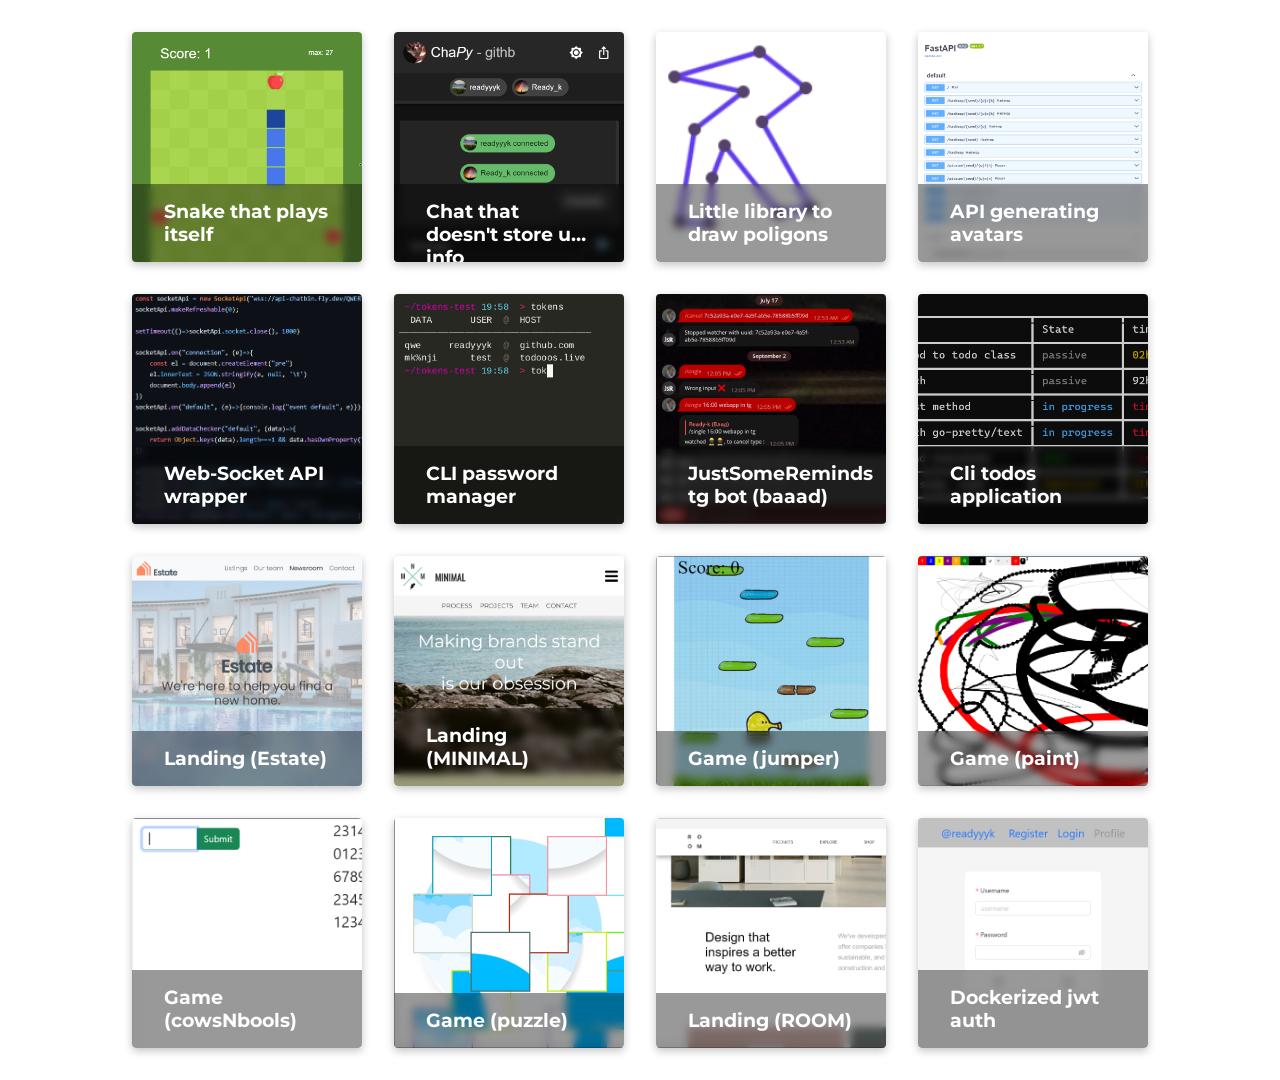
==== index.html @ a76940ec "1.0.0" ====
<!DOCTYPE html>
<html lang="en">
<head>
    <meta charset="UTF-8">
    <meta name="viewport" content="width=device-width, initial-scale=1.0">
    <link rel="shortcut icon" href="./assets/readyk.ico" type="image/x-icon">
    <title> readyyyk </title>

    <link rel="stylesheet" href="index.css">
</head>
<body>
    <main>
        <a class="card" href="/snake">
            <h3> Snake that plays itself </h3>
        </a>
        <a class="card" href="https://chapy.netlify.app">
            <h3> Chat that doesn't store ur info </h3>
        </a>
        <a class="card" href="https://github.com/readyyyk/poligon-js">
            <h3> Little library to draw poligons </h3>
        </a>
        <a class="card" href="https://github.com/readyyyk/py-randimg">
            <h3> API generating avatars </h3>
        </a>
        <a class="card" href="https://github.com/readyyyk/SocketApi">
            <h3> Web-Socket API wrapper </h3>
        </a>
        <a class="card" href="https://github.com/readyyyk/little-pswd-mgr">
            <h3> CLI password manager </h3>
        </a>
        <a class="card" href="https://github.com/readyyyk/JustSomeReminds-JSR">
            <h3> JustSomeReminds tg bot (baaad) </h3>
        </a>
        <a class="card" href="https://github.com/readyyyk/JustSomeReminds-JSR">
            <h3> Cli todos application </h3>
        </a>
        <a class="card" href="/Estate">
            <h3> Landing (Estate) </h3>
        </a>
        <a class="card" href="/MINIMAL">
            <h3> Landing (MINIMAL) </h3>
        </a>
        <a class="card" href="/jumper">
            <h3> Game (jumper) </h3>
        </a>
        <a class="card" href="/paint">
            <h3> Game (paint) </h3>
        </a>
        <a class="card" href="/cowsNbools">
            <h3> Game (cowsNbools) </h3>
        </a>
        <a class="card" href="/puzzle">
            <h3> Game (puzzle) </h3>
        </a>
        <a class="card" href="/ROOM">
            <h3> Landing (ROOM) </h3>
        </a>
        <a class="card" href="https://github.com/readyyyk/jwt-docker">
            <h3> Dockerized jwt auth </h3>
        </a>
        
    </main>
</body>
</html>
---- index.css ----
@import url('https://fonts.googleapis.com/css2?family=Montserrat:wght@500&display=swap');

* {
    font-family: Montserrat;
    box-sizing: border-box;
}

body {
    display: flex;
    justify-content: center;
    margin: 0;
}

main {
    max-width: 1080px;
    display: grid;
    grid-template-columns: repeat(4, 1fr);
    gap: 2rem;
    padding: 2rem;
}

.card {
    background-size: cover;
    aspect-ratio: 1/1;
    display: flex;
    flex-direction: column;
    justify-content: end;
    text-decoration: none;
    border-radius: 4px;
    overflow: hidden;
    box-shadow: rgba(0, 0, 0, 0.24) 0px 3px 8px;
}

.card h3 {
    overflow: hidden;
    text-overflow: ellipsis;
    display: -webkit-box;
    -webkit-line-clamp: 2;
    -webkit-box-orient: vertical;
    background-color: rgba(0, 0, 0, .4);
    padding: 1rem 2rem;
    margin: 0;
    color: #fff;
    backdrop-filter: blur(4px);

    transition: all .13s ease-in-out;
}
.card:hover h3 {
    backdrop-filter: blur(10px);
    padding-block: 1.5rem;
}

@media (width <= 480px) {
    main {
        max-width: 1080px;
        display: grid;
        grid-template-columns: repeat(2, 1fr);
    }
    .card h3 {
        font-size: .75rem;
        padding: .5rem 1rem;
    }
}



.card:nth-child(1) {
    background-image: url('assets/snake.gif');
}
.card:nth-child(2) {
    background-image: url('assets/chapy.png');
}
.card:nth-child(3) {
    background-image: url('assets/poligon.png');
}
.card:nth-child(4) {
    background-image: url('assets/randimg.png');
}
.card:nth-child(5) {
    background-image: url('assets/socketAPI.png');
}
.card:nth-child(6) {
    background-image: url('assets/tokens.gif');
}
.card:nth-child(7) {
    background-image: url('assets/jsr.png');
}
.card:nth-child(8) {
    background-position: center;
    background-image: url('assets/todos.png');
}
.card:nth-child(9) {
    background-image: url('assets/estate.png');
}
.card:nth-child(10) {
    background-image: url('assets/minimal.png');
}
.card:nth-child(11) {
    background-image: url('assets/jumper.png');
}
.card:nth-child(11) {
    background-image: url('assets/jumper.png');
}
.card:nth-child(12) {
    background-image: url('assets/paint.png');
}
.card:nth-child(13) {
    background-image: url('assets/cowsNbools.png');
}
.card:nth-child(14) {
    background-image: url('assets/puzzle.png');
}
.card:nth-child(15) {
    background-image: url('assets/room.png');
}
.card:nth-child(16) {
    background-image: url('assets/jwt-docker.png');
}
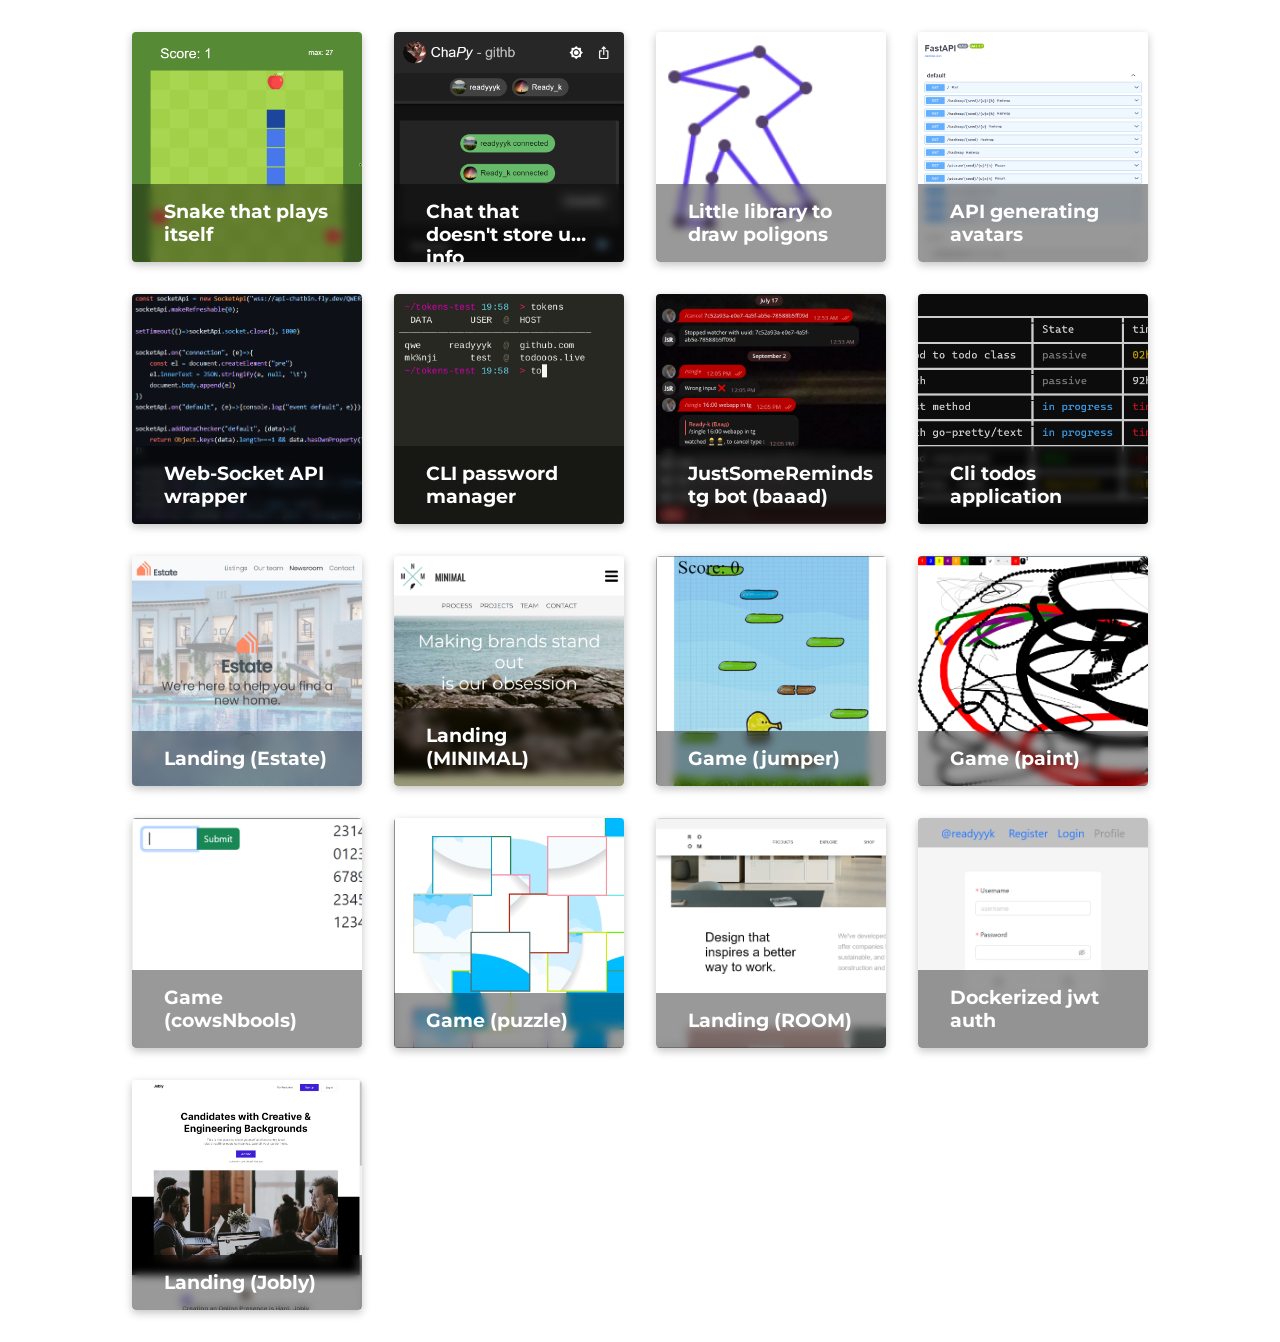
==== commit 7d2b90fc: "jobly" ====
--- a/index.html
+++ b/index.html
@@ -58,7 +58,9 @@
         <a class="card" href="https://github.com/readyyyk/jwt-docker">
             <h3> Dockerized jwt auth </h3>
         </a>
-        
+        <a class="card" href="/jobly">
+            <h3> Landing (Jobly) </h3>
+        </a>
     </main>
 </body>
 </html>
--- a/index.css
+++ b/index.css
@@ -54,6 +54,7 @@
     main {
         max-width: 1080px;
         display: grid;
+        gap: 1rem;
         grid-template-columns: repeat(2, 1fr);
     }
     .card h3 {
@@ -115,4 +116,7 @@
 }
 .card:nth-child(16) {
     background-image: url('assets/jwt-docker.png');
+}
+.card:nth-child(17) {
+    background-image: url('assets/jobly.jpg');
 }
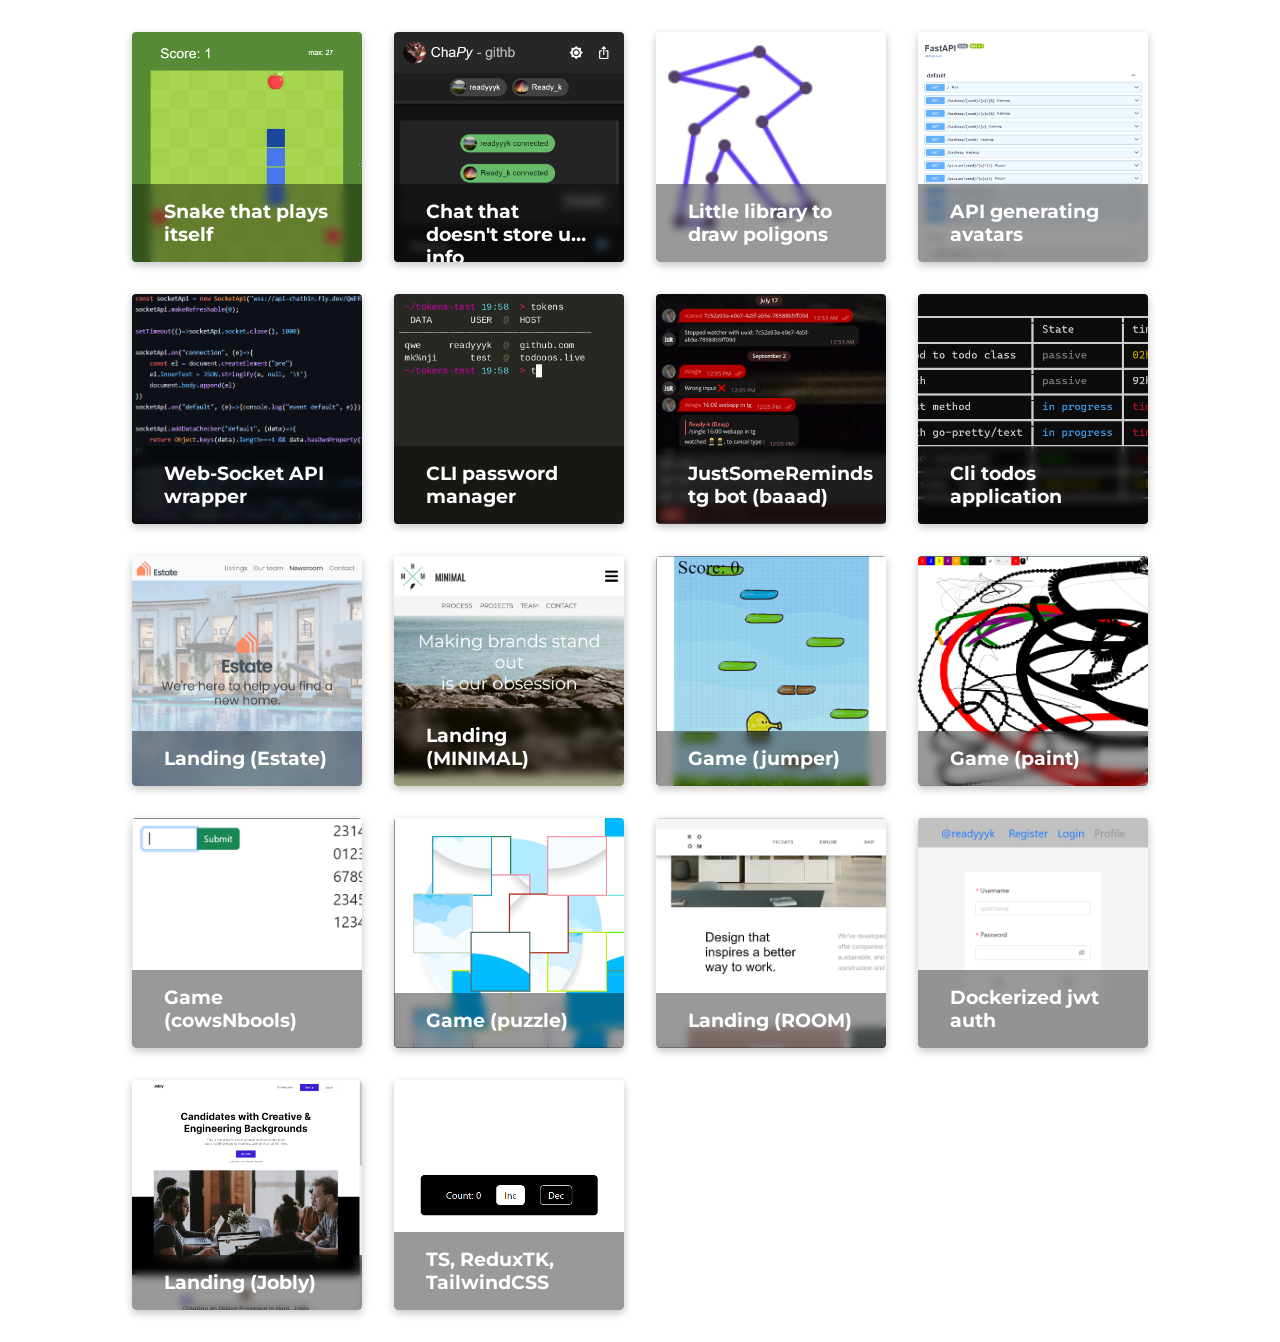
==== commit fc2f7f9c: "added ts-redux-tk-tailwind" ====
--- a/index.html
+++ b/index.html
@@ -61,6 +61,9 @@
         <a class="card" href="/jobly">
             <h3> Landing (Jobly) </h3>
         </a>
+        <a class="card" href="https://ts-redux-tk-tailwind.vercel.app/">
+            <h3> TS, ReduxTK, TailwindCSS </h3>
+        </a>
     </main>
 </body>
 </html>
--- a/index.css
+++ b/index.css
@@ -119,4 +119,7 @@
 }
 .card:nth-child(17) {
     background-image: url('assets/jobly.jpg');
-}+}
+.card:nth-child(18) {
+    background-image: url('assets/ts-redux-tk-tailwind.png');
+}
